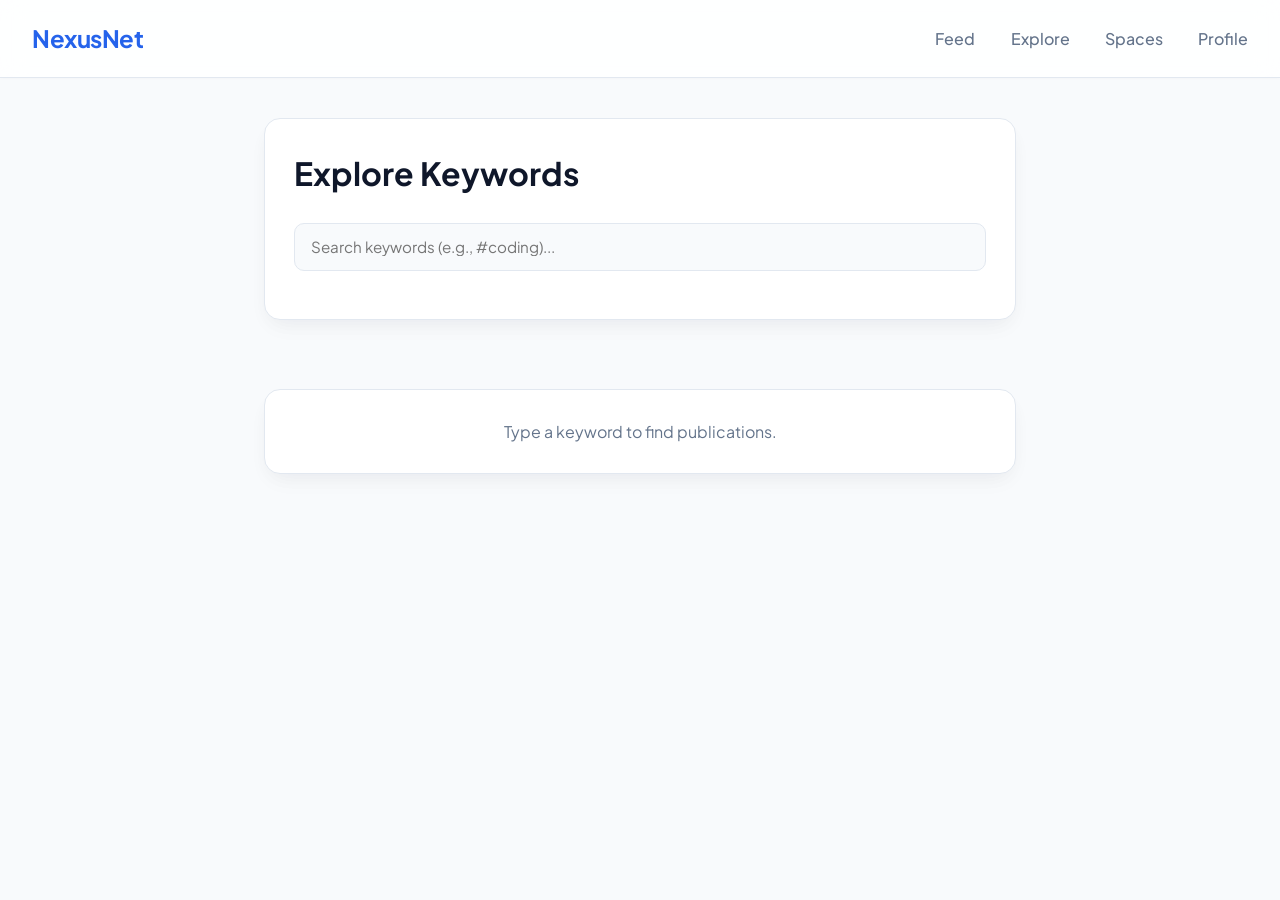
==== explore.html @ 93ed7690 "first commit" ====
<!DOCTYPE html>
<html lang="en">

<head>
    <meta charset="UTF-8">
    <meta name="viewport" content="width=device-width, initial-scale=1.0">
    <title>NexusNet | Explore</title>
    <link rel="stylesheet" href="index.css">
</head>

<body>
    <nav class="navbar" id="navbar"></nav>

    <div class="container" style="grid-template-columns: 1fr; max-width: 800px;">
        <div class="card">
            <h1 style="margin-bottom: 1.5rem;">Explore Keywords</h1>
            <div class="input-group">
                <input type="text" id="hashtag-search" placeholder="Search keywords (e.g., #coding)..."
                    onkeyup="filterHashtags()">
            </div>
        </div>

        <div id="explore-results">
            <!-- Filtered posts will appear here -->
        </div>
    </div>

    <script src="main.js"></script>
    <script>
        function filterHashtags() {
            const query = document.getElementById('hashtag-search').value.toLowerCase();
            const resultsEl = document.getElementById('explore-results');

            if (!query) {
                resultsEl.innerHTML = '<div class="card" style="text-align: center; color: var(--text-secondary);">Type a keyword to find publications.</div>';
                return;
            }

            const filtered = posts.filter(p =>
                p.hashtags.some(h => h.toLowerCase().includes(query))
            );

            if (filtered.length === 0) {
                resultsEl.innerHTML = '<div class="card" style="text-align: center; color: var(--text-secondary);">No publications found matching that keyword.</div>';
            } else {
                resultsEl.innerHTML = filtered.map(renderPost).join('');
            }
        }
        window.onload = () => {
            renderNavbar();
            filterHashtags();
        };
    </script>
</body>

</html>
---- index.css ----
@import url('https://fonts.googleapis.com/css2?family=Plus+Jakarta+Sans:wght@400;500;600;700&display=swap');

:root {
    --bg-color: #f8fafc;
    --card-bg: #ffffff;
    --accent: #2563eb;
    --accent-hover: #1d4ed8;
    --text-primary: #0f172a;
    --text-secondary: #64748b;
    --border: #e2e8f0;
    --shadow: 0 10px 25px -5px rgba(15, 23, 42, 0.04), 0 8px 20px -6px rgba(15, 23, 42, 0.04);
    --shadow-hover: 0 20px 25px -5px rgba(37, 99, 235, 0.06), 0 10px 10px -6px rgba(37, 99, 235, 0.04);
}

* {
    margin: 0;
    padding: 0;
    box-sizing: border-box;
}

body {
    background-color: var(--bg-color);
    color: var(--text-primary);
    font-family: 'Plus Jakarta Sans', sans-serif;
    line-height: 1.6;
}

a {
    color: inherit;
    text-decoration: none;
}

.navbar {
    background: rgba(255, 255, 255, 0.85);
    backdrop-filter: blur(12px);
    border-bottom: 1px solid var(--border);
    padding: 1.2rem 2rem;
    position: sticky;
    top: 0;
    z-index: 1000;
    display: flex;
    justify-content: space-between;
    align-items: center;
    box-shadow: 0 1px 3px 0 rgba(0, 0, 0, 0.02);
}

.logo {
    font-family: 'Plus Jakarta Sans', sans-serif;
    font-weight: 700;
    font-size: 1.5rem;
    color: var(--accent);
    letter-spacing: -0.5px;
    display: flex;
    align-items: center;
    gap: 0.5rem;
}

.nav-links {
    display: flex;
    gap: 2.2rem;
}

.nav-links a {
    font-weight: 500;
    color: var(--text-secondary);
    transition: color 0.2s, transform 0.2s;
}

.nav-links a:hover {
    color: var(--accent);
}

.container {
    max-width: 1100px;
    margin: 2.5rem auto;
    display: grid;
    grid-template-columns: 1.8fr 1fr;
    gap: 2.5rem;
    padding: 0 1.5rem;
}

@media (max-width: 900px) {
    .container {
        grid-template-columns: 1fr;
    }
}

.card {
    background: var(--card-bg);
    border-radius: 16px;
    padding: 1.8rem;
    border: 1px solid var(--border);
    margin-bottom: 1.8rem;
    box-shadow: var(--shadow);
    transition: all 0.3s cubic-bezier(0.4, 0, 0.2, 1);
}

.card:hover {
    transform: translateY(-4px);
    box-shadow: var(--shadow-hover);
    border-color: rgba(37, 99, 235, 0.2);
}

.post-header {
    display: flex;
    align-items: center;
    gap: 1rem;
    margin-bottom: 1.2rem;
}

.avatar {
    width: 44px;
    height: 44px;
    border-radius: 50%;
    background: linear-gradient(135deg, #3b82f6 0%, #2563eb 100%);
    color: white;
    display: flex;
    align-items: center;
    justify-content: center;
    font-weight: 700;
    box-shadow: 0 4px 10px rgba(37, 99, 235, 0.25);
}

.post-user {
    font-weight: 600;
    color: var(--text-primary);
    font-size: 1.05rem;
}

.post-content {
    margin-bottom: 1.2rem;
    font-size: 1.05rem;
    color: var(--text-primary);
}

.post-footer {
    display: flex;
    gap: 2rem;
    color: var(--text-secondary);
    font-size: 0.92rem;
    border-top: 1px solid var(--border);
    padding-top: 1.2rem;
    margin-top: 1rem;
}

.action-btn {
    cursor: pointer;
    display: flex;
    align-items: center;
    gap: 0.4rem;
    font-weight: 500;
    transition: color 0.2s, transform 0.1s;
}

.action-btn:hover {
    color: var(--accent);
    transform: scale(1.02);
}

.sidebar-title {
    font-size: 1.25rem;
    font-weight: 700;
    margin-bottom: 1.2rem;
    color: var(--text-primary);
    border-bottom: 2px solid var(--border);
    padding-bottom: 0.6rem;
}

.tag-list {
    list-style: none;
}

.tag-item {
    margin-bottom: 1rem;
    display: flex;
    justify-content: space-between;
    align-items: center;
}

.tag-name {
    font-weight: 500;
    color: var(--text-primary);
}

.tag-count {
    color: var(--text-secondary);
    font-size: 0.85rem;
    background: #f1f5f9;
    padding: 0.2rem 0.6rem;
    border-radius: 20px;
}

.btn {
    background: var(--accent);
    color: white;
    border: none;
    padding: 0.6rem 1.2rem;
    border-radius: 10px;
    cursor: pointer;
    font-weight: 600;
    box-shadow: 0 4px 12px rgba(37, 99, 235, 0.15);
    transition: all 0.2s ease;
}

.btn:hover {
    background: var(--accent-hover);
    box-shadow: 0 6px 16px rgba(37, 99, 235, 0.25);
    transform: translateY(-1px);
}

.input-group {
    margin-bottom: 1.2rem;
}

input,
textarea,
select {
    width: 100%;
    padding: 0.85rem 1rem;
    border-radius: 10px;
    border: 1px solid var(--border);
    background: #f8fafc;
    color: var(--text-primary);
    font-family: inherit;
    font-size: 0.95rem;
    transition: all 0.2s ease;
}

input:focus,
textarea:focus {
    outline: none;
    border-color: var(--accent);
    background: #ffffff;
    box-shadow: 0 0 0 4px rgba(37, 99, 235, 0.1);
}

textarea {
    resize: vertical;
    min-height: 100px;
}
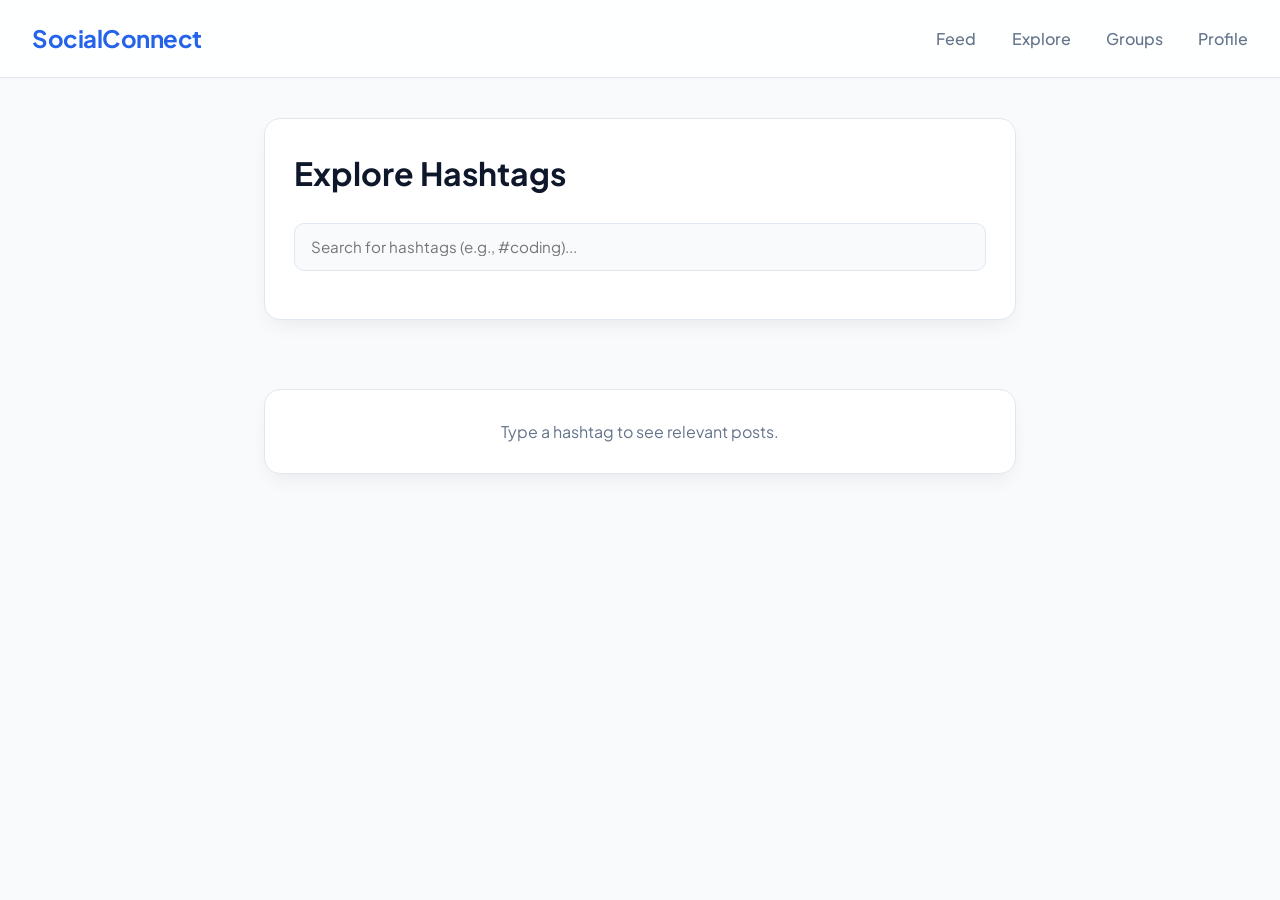
==== commit 7ca33071: "ui update" ====
--- a/explore.html
+++ b/explore.html
@@ -4,7 +4,7 @@
 <head>
     <meta charset="UTF-8">
     <meta name="viewport" content="width=device-width, initial-scale=1.0">
-    <title>NexusNet | Explore</title>
+    <title>SocialConnect | Explore</title>
     <link rel="stylesheet" href="index.css">
 </head>
 
@@ -13,9 +13,9 @@
 
     <div class="container" style="grid-template-columns: 1fr; max-width: 800px;">
         <div class="card">
-            <h1 style="margin-bottom: 1.5rem;">Explore Keywords</h1>
+            <h1 style="margin-bottom: 1.5rem;">Explore Hashtags</h1>
             <div class="input-group">
-                <input type="text" id="hashtag-search" placeholder="Search keywords (e.g., #coding)..."
+                <input type="text" id="hashtag-search" placeholder="Search for hashtags (e.g., #coding)..."
                     onkeyup="filterHashtags()">
             </div>
         </div>
@@ -32,7 +32,7 @@
             const resultsEl = document.getElementById('explore-results');
 
             if (!query) {
-                resultsEl.innerHTML = '<div class="card" style="text-align: center; color: var(--text-secondary);">Type a keyword to find publications.</div>';
+                resultsEl.innerHTML = '<div class="card" style="text-align: center; color: var(--text-secondary);">Type a hashtag to see relevant posts.</div>';
                 return;
             }
 
@@ -41,7 +41,7 @@
             );
 
             if (filtered.length === 0) {
-                resultsEl.innerHTML = '<div class="card" style="text-align: center; color: var(--text-secondary);">No publications found matching that keyword.</div>';
+                resultsEl.innerHTML = '<div class="card" style="text-align: center; color: var(--text-secondary);">No posts found with that hashtag.</div>';
             } else {
                 resultsEl.innerHTML = filtered.map(renderPost).join('');
             }
